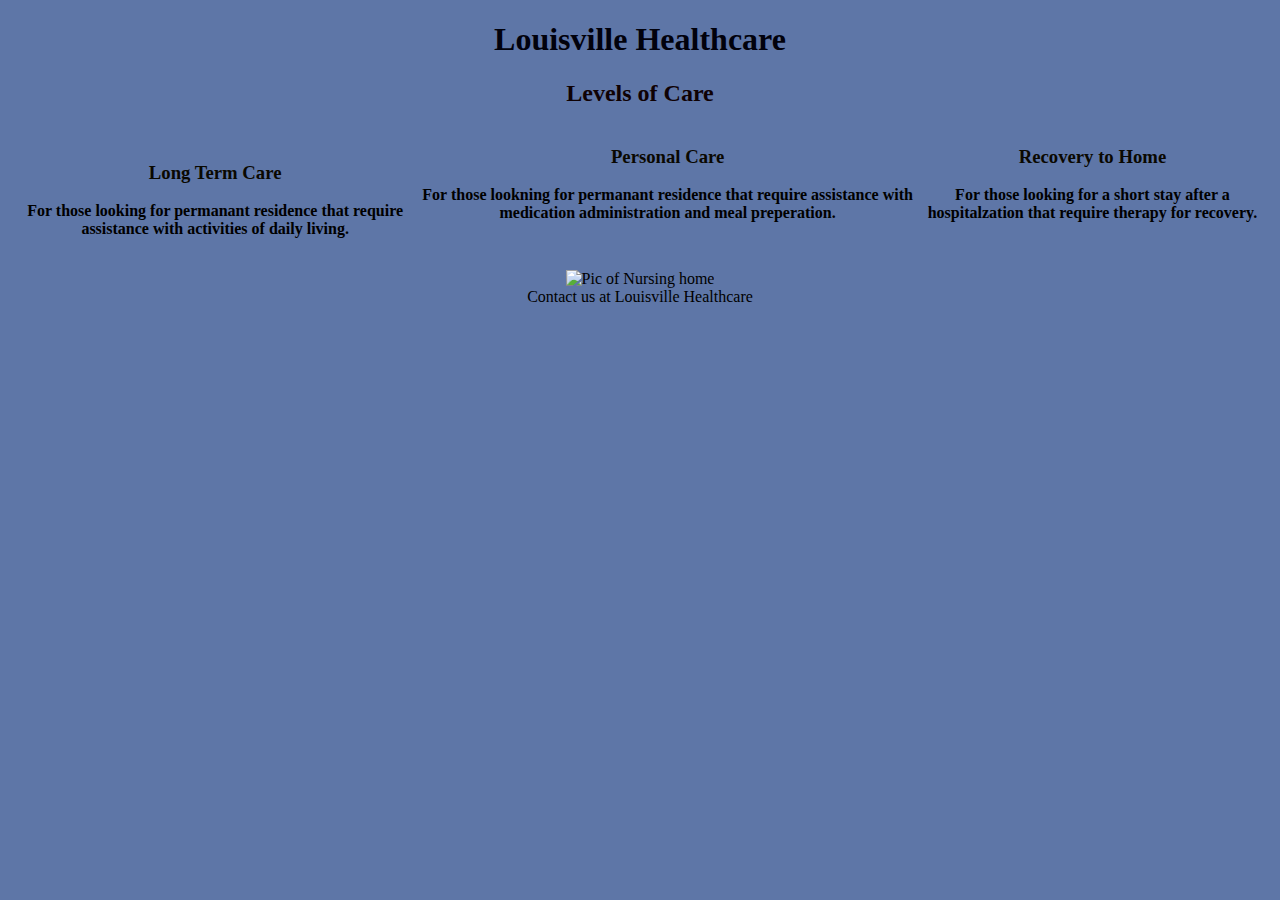
==== index.html @ a4a960a3 "added picture" ====
<!DOCTYPE html>
<html>

<head>
    <meta charset="utf-8">
    <title>Code Louisville Project</title>
    <meta name="viewport" content="width=device-width, initial-scale=1, shrink to fit=no">
    <link rel="stylesheet" href="css/site.css">
</head>

<body>
    <section>
        <div id = "title">
        <h1>Louisville Healthcare</h1>
       
    </div>
    </section>

    <div id = "head">
       <h2>Levels of Care</h2>
       </div>

    <section class="section-left">
        <div class="row">
            <div class="col">
        <h3>Long Term Care</h3>
        <p>For those looking for permanant residence that require assistance with
            activities of daily living.
        </p>
        </div>
            <div id = "center">
        <h3>Personal Care</h3>
        <p>For those lookning for permanant residence that require assistance with
            medication administration and meal preperation.
        </p>
    </div>
    <div id = "right">
        <h3>Recovery to Home</h3>
        <p>For those looking for a short stay after a hospitalzation that require
            therapy for recovery.
        </p>
    </div>
</div>
</div>
</section>

<img src="nazhome pic.jpg" alt="Pic of Nursing home"/>

    

    <script src="js/site.js"></script>
</body>
<footer>
    Contact us at Louisville Healthcare
</footer>
<script type="text/javascript">
    alert("Welcome to the 5 Star rated Louisville Healthcare");
</script>




</html>
---- css/site.css ----
h1 {
    color:rgb(1, 1, 12);
}
h2 {color: rgb(15, 1, 4);
}
h3 {color: rgb(10, 8, 1);}



body {
    background-color: rgb(94, 118, 167);
    text-align: center;
}
footer {
    clear: both;
    width: 100%;
    text-align: center;
}

/*for tablets*/
@media screen and (min-width: 800px) {
    section .row {
        max-width: 800 px;
        margin: auto;
        display: flex;
        justify-content: space between;
    }
    section .row .col {
        padding: 1rem;
        flex-grow: 1;
    }
}

/*for large screens*/
@media screen and (min-width: 1200px) {
    section .row {
        max-width: 1200 px;
    }
}
#title {
    text-align: center;
}
#head {
    text-align: center;
}

    div {
        
        border-top: cornsilk;
        font-weight: bold;
        text-align: center;
    }
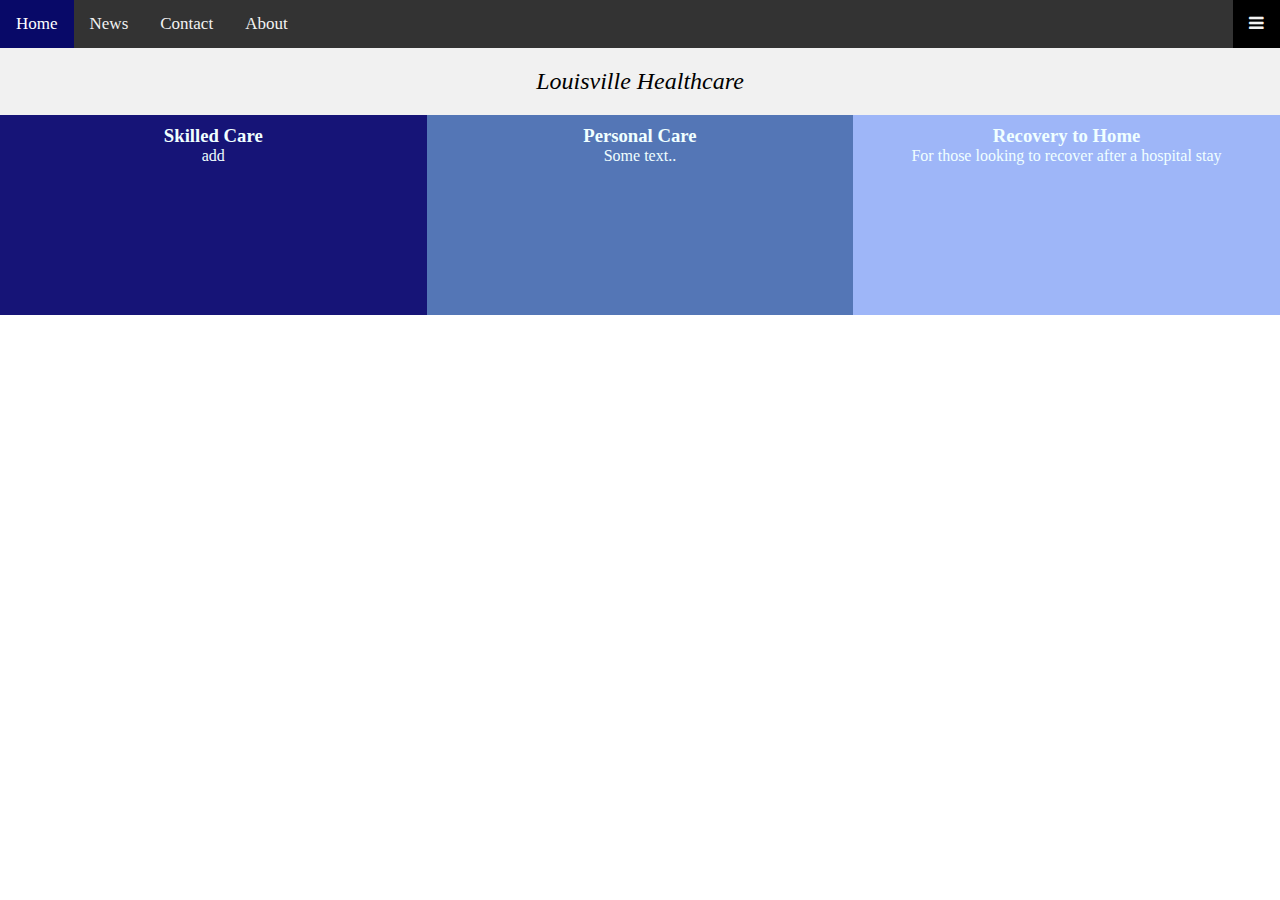
==== commit d8d60f77: "nav" ====
--- a/index.html
+++ b/index.html
@@ -3,61 +3,112 @@
 
 <head>
     <meta charset="utf-8">
-    <title>Code Louisville Project</title>
-    <meta name="viewport" content="width=device-width, initial-scale=1, shrink to fit=no">
+    <title>Louisville HC</title>
+    <meta name="viewport" content="width=device-width, initial-scale=1">
     <link rel="stylesheet" href="css/site.css">
+
 </head>
 
-<body>
-    <section>
-        <div id = "title">
-        <h1>Louisville Healthcare</h1>
-       
-    </div>
-    </section>
+<link rel="stylesheet" href="https://cdnjs.cloudflare.com/ajax/libs/font-awesome/4.7.0/css/font-awesome.min.css">
 
-    <div id = "head">
-       <h2>Levels of Care</h2>
-       </div>
 
-    <section class="section-left">
-        <div class="row">
-            <div class="col">
-        <h3>Long Term Care</h3>
-        <p>For those looking for permanant residence that require assistance with
-            activities of daily living.
-        </p>
-        </div>
-            <div id = "center">
-        <h3>Personal Care</h3>
-        <p>For those lookning for permanant residence that require assistance with
-            medication administration and meal preperation.
-        </p>
-    </div>
-    <div id = "right">
-        <h3>Recovery to Home</h3>
-        <p>For those looking for a short stay after a hospitalzation that require
-            therapy for recovery.
-        </p>
-    </div>
-</div>
-</div>
-</section>
+  </style>
+  </head>
+  <body>
+  
+  <div class="topnav" id="myTopnav">
+    <a href="#home" class="active">Home</a>
+    <a href="#news">News</a>
+    <a href="#contact">Contact</a>
+    <a href="#about">About</a>
+    <a href="javascript:void(0);" class="icon" onclick="myFunction()">
+      <i class="fa fa-bars"></i>
+    </a>
+  </div>
+  
+  <div style="padding-left:16px">
+    <h2></h2>
+    <p></p>
+  </div>
+  
+  <script>
+  function myFunction() {
+    var x = document.getElementById("myTopnav");
+    if (x.className === "topnav") {
+      x.className += " responsive";
+    } else {
+      x.className = "topnav";
+    }
+  }
+  </script>
+  
 
-<img src="nazhome pic.jpg" alt="Pic of Nursing home"/>
+   <header>Louisville Healthcare</header> 
+
+   <style>
+    * {
+      box-sizing: border-box;
+    }
+    
+    .column {
+      float: left;
+      width: 33.33%;
+      padding: 10px;
+      height: 200px; 
+    }
 
     
+    .row:after {
+      content: "";
+      display: table;
+      clear: both;
+    }
+    
+    @media screen and (max-width: 600px) {
+      .column {
+        width: 100%;
+      }
 
-    <script src="js/site.js"></script>
+    @media screen and (min-width: 601px) {
+        .column {
+            width: 100%
+        }
+    }
+    
+}
+    </style>
+    
+    <body>
+    
+    <div class="row">
+      <div class="column" style="background-color:rgb(22, 20, 119);">
+        <h3>Skilled Care</h3>
+        <p>add</p>
+      </div>
+      <div class="column" style="background-color:rgb(84, 118, 182);">
+        <h3>Personal Care</h3>
+        <p>Some text..</p>
+      </div>
+      <div class="column" style="background-color:rgb(158, 182, 248);">
+        <h3>Recovery to Home</h3>
+        <p>For those looking to recover after a hospital stay</p>
+      </div>
+    </div>
+     
+
+
+
+<main>
+    
+
+</main>
+
 </body>
 <footer>
-    Contact us at Louisville Healthcare
+    
 </footer>
 <script type="text/javascript">
     alert("Welcome to the 5 Star rated Louisville Healthcare");
 </script>
 
-
-
-
 </html>--- a/css/site.css
+++ b/css/site.css
@@ -1,57 +1,115 @@
-h1 {
-    color:rgb(1, 1, 12);
+
+* {
+    margin: 0;
 }
-h2 {color: rgb(15, 1, 4);
-}
-h3 {color: rgb(10, 8, 1);}
 
+html
 
+.topnav {
+    overflow: hidden;
+    background-color: #333;
+    position: relative;
+  }
+  
+  .topnav #myLinks {
+    display: none;
+  }
+  
+  .topnav a {
+    color: white;
+    padding: 14px 16px;
+    text-decoration: none;
+    font-size: 17px;
+    display: block;
+  }
+  
+  .topnav a.icon {
+    background: black;
+    display: block;
+    position: absolute;
+    right: 0;
+    top: 0;
+  }
+  
+  .topnav a:hover {
+    background-color: #ddd;
+    color: black;
+  }
+  
+  .active {
+    background-color: #032150;
+    color: white;
+  }
+
+  .topnav .icon {
+    display: none;
+  }
+
+  .topnav {
+    overflow: hidden;
+    background-color: #333;
+  }
+  
+  .topnav a {
+    float: left;
+    display: block;
+    color: #f2f2f2;
+    text-align: center;
+    padding: 14px 16px;
+    text-decoration: none;
+    font-size: 17px;
+  }
+  
+  .topnav a:hover {
+    background-color: #ddd;
+    color: black;
+  }
+  
+  .topnav a.active {
+    background-color: #080968;
+    color: white;
+  }
+  
+  .topnav .icon {
+    display: none;
+  }
+  
+  @media screen and (max-width: 600px) {
+    .topnav a:not(:first-child) {display: none;}
+    .topnav a.icon {
+      float: right;
+      display: block;
+    }
+  }
+  
+  @media screen and (max-width: 600px) {
+    .topnav.responsive {position: relative;}
+    .topnav.responsive .icon {
+      position: absolute;
+      right: 0;
+      top: 0;
+    }
+    .topnav.responsive a {
+      float: none;
+      display: block;
+      text-align: left;
+    }
+  } 
+
+header {
+    background-color: #F1F1F1;
+    text-align: center;
+    padding: 20px;
+    font-size: x-large;
+    font-style: oblique;
+  }
 
 body {
-    background-color: rgb(94, 118, 167);
-    text-align: center;
+    height:100%   
 }
-footer {
-    clear: both;
-    width: 100%;
+
+.column {
+    color: azure;
     text-align: center;
 }
 
-/*for tablets*/
-@media screen and (min-width: 800px) {
-    section .row {
-        max-width: 800 px;
-        margin: auto;
-        display: flex;
-        justify-content: space between;
-    }
-    section .row .col {
-        padding: 1rem;
-        flex-grow: 1;
-    }
-}
-
-/*for large screens*/
-@media screen and (min-width: 1200px) {
-    section .row {
-        max-width: 1200 px;
-    }
-}
-#title {
-    text-align: center;
-}
-#head {
-    text-align: center;
-}
-
-    div {
-        
-        border-top: cornsilk;
-        font-weight: bold;
-        text-align: center;
-    }
-
-
-
-
-    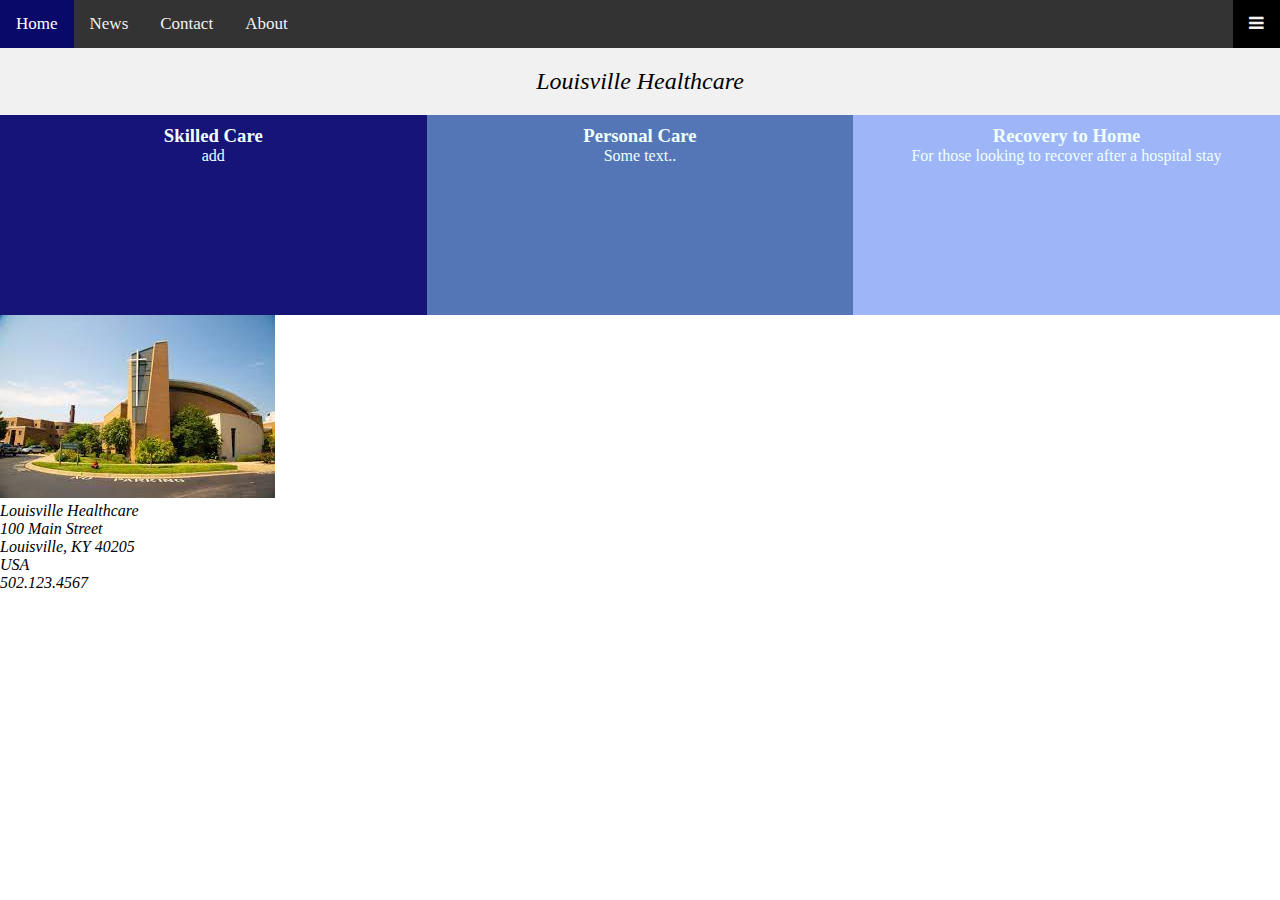
==== commit 10aa6597: "added pic" ====
--- a/index.html
+++ b/index.html
@@ -11,8 +11,6 @@
 
 <link rel="stylesheet" href="https://cdnjs.cloudflare.com/ajax/libs/font-awesome/4.7.0/css/font-awesome.min.css">
 
-
-  </style>
   </head>
   <body>
   
@@ -95,20 +93,37 @@
       </div>
     </div>
      
+<style>
+  
+</style>
+
+
+<main>
+    <img src="nazhome pic.jpg" alt="Louisville Healthcare" class="responsive">
+
+</main>
 
 
 
-<main>
-    
-
-</main>
-
 </body>
 <footer>
-    
+  <address>
+    Louisville Healthcare <br>
+    100 Main Street <br>
+    Louisville, KY 40205 <br>
+    USA <br>
+    502.123.4567
+    </address>  
 </footer>
 <script type="text/javascript">
     alert("Welcome to the 5 Star rated Louisville Healthcare");
 </script>
 
+<script>
+  a = 5;
+  b = 6;
+  c = a + b;
+  console.log(c);
+  </script> 
+
 </html>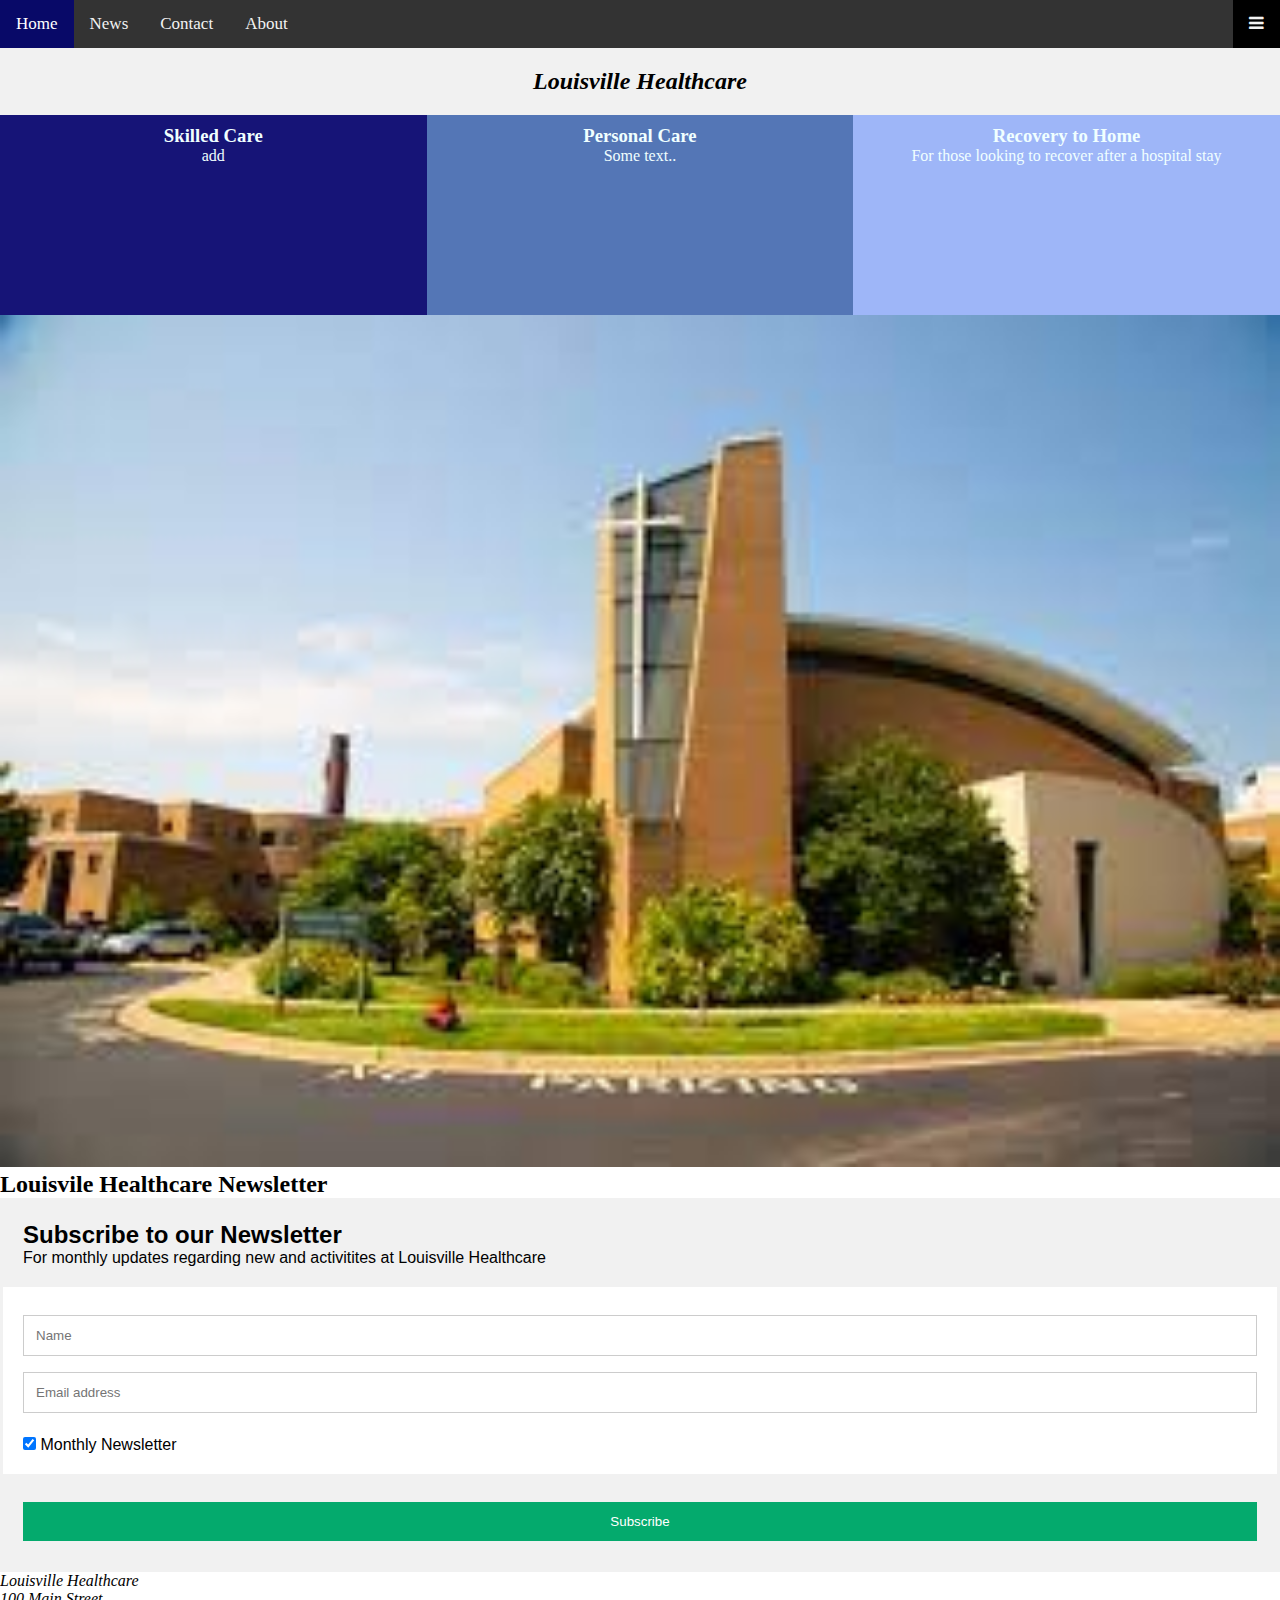
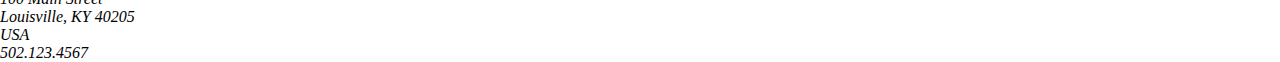
==== commit 7d3e9981: "newsletter request" ====
--- a/index.html
+++ b/index.html
@@ -6,7 +6,8 @@
     <title>Louisville HC</title>
     <meta name="viewport" content="width=device-width, initial-scale=1">
     <link rel="stylesheet" href="css/site.css">
-
+    
+    
 </head>
 
 <link rel="stylesheet" href="https://cdnjs.cloudflare.com/ajax/libs/font-awesome/4.7.0/css/font-awesome.min.css">
@@ -75,6 +76,8 @@
     
 }
     </style>
+
+
     
     <body>
     
@@ -92,20 +95,38 @@
         <p>For those looking to recover after a hospital stay</p>
       </div>
     </div>
-     
-<style>
-  
-</style>
 
+    <img src="nazhome pic.jpg" alt="Louisville Healthcare Building" class="responsive">
 
-<main>
-    <img src="nazhome pic.jpg" alt="Louisville Healthcare" class="responsive">
+    
+    </style>
+    <body>
+    
+    <h2>Louisvile Healthcare Newsletter</h2>
+    
+    <form action="/action_page.php">
+      <div class="container">
+        <h2>Subscribe to our Newsletter</h2>
+        <p>For monthly updates regarding new and activitites at Louisville Healthcare</p>
+      </div>
+    
+      <div class="container" style="background-color:white">
+        <input type="text" placeholder="Name" name="name" required>
+        <input type="text" placeholder="Email address" name="mail" required>
+        <label>
+          <input type="checkbox" checked="checked" name="subscribe"> Monthly Newsletter
+        </label>
+      </div>
+    
+      <div class="container">
+        <input type="submit" value="Subscribe">
+      </div>
+    </form>
 
-</main>
+  </body>
 
+</style>    
 
-
-</body>
 <footer>
   <address>
     Louisville Healthcare <br>
@@ -115,6 +136,7 @@
     502.123.4567
     </address>  
 </footer>
+
 <script type="text/javascript">
     alert("Welcome to the 5 Star rated Louisville Healthcare");
 </script>
--- a/css/site.css
+++ b/css/site.css
@@ -102,14 +102,59 @@
     padding: 20px;
     font-size: x-large;
     font-style: oblique;
+    font-weight: bolder;
   }
 
 body {
     height:100%   
 }
 
+
 .column {
     color: azure;
     text-align: center;
+   }
+
+
+
+.responsive {
+  width: 100%;
+  height: auto;
 }
 
+img {
+  width: 100%;
+}
+
+form {
+  border: 3px solid #f1f1f1;
+  font-family: Arial;
+}
+
+.container {
+  padding: 20px;
+  background-color: #f1f1f1;
+}
+
+input[type=text], input[type=submit] {
+  width: 100%;
+  padding: 12px;
+  margin: 8px 0;
+  display: inline-block;
+  border: 1px solid #ccc;
+  box-sizing: border-box;
+}
+
+input[type=checkbox] {
+  margin-top: 16px;
+}
+
+input[type=submit] {
+  background-color: #04AA6D;
+  color: white;
+  border: none;
+}
+
+input[type=submit]:hover {
+  opacity: 0.8;
+}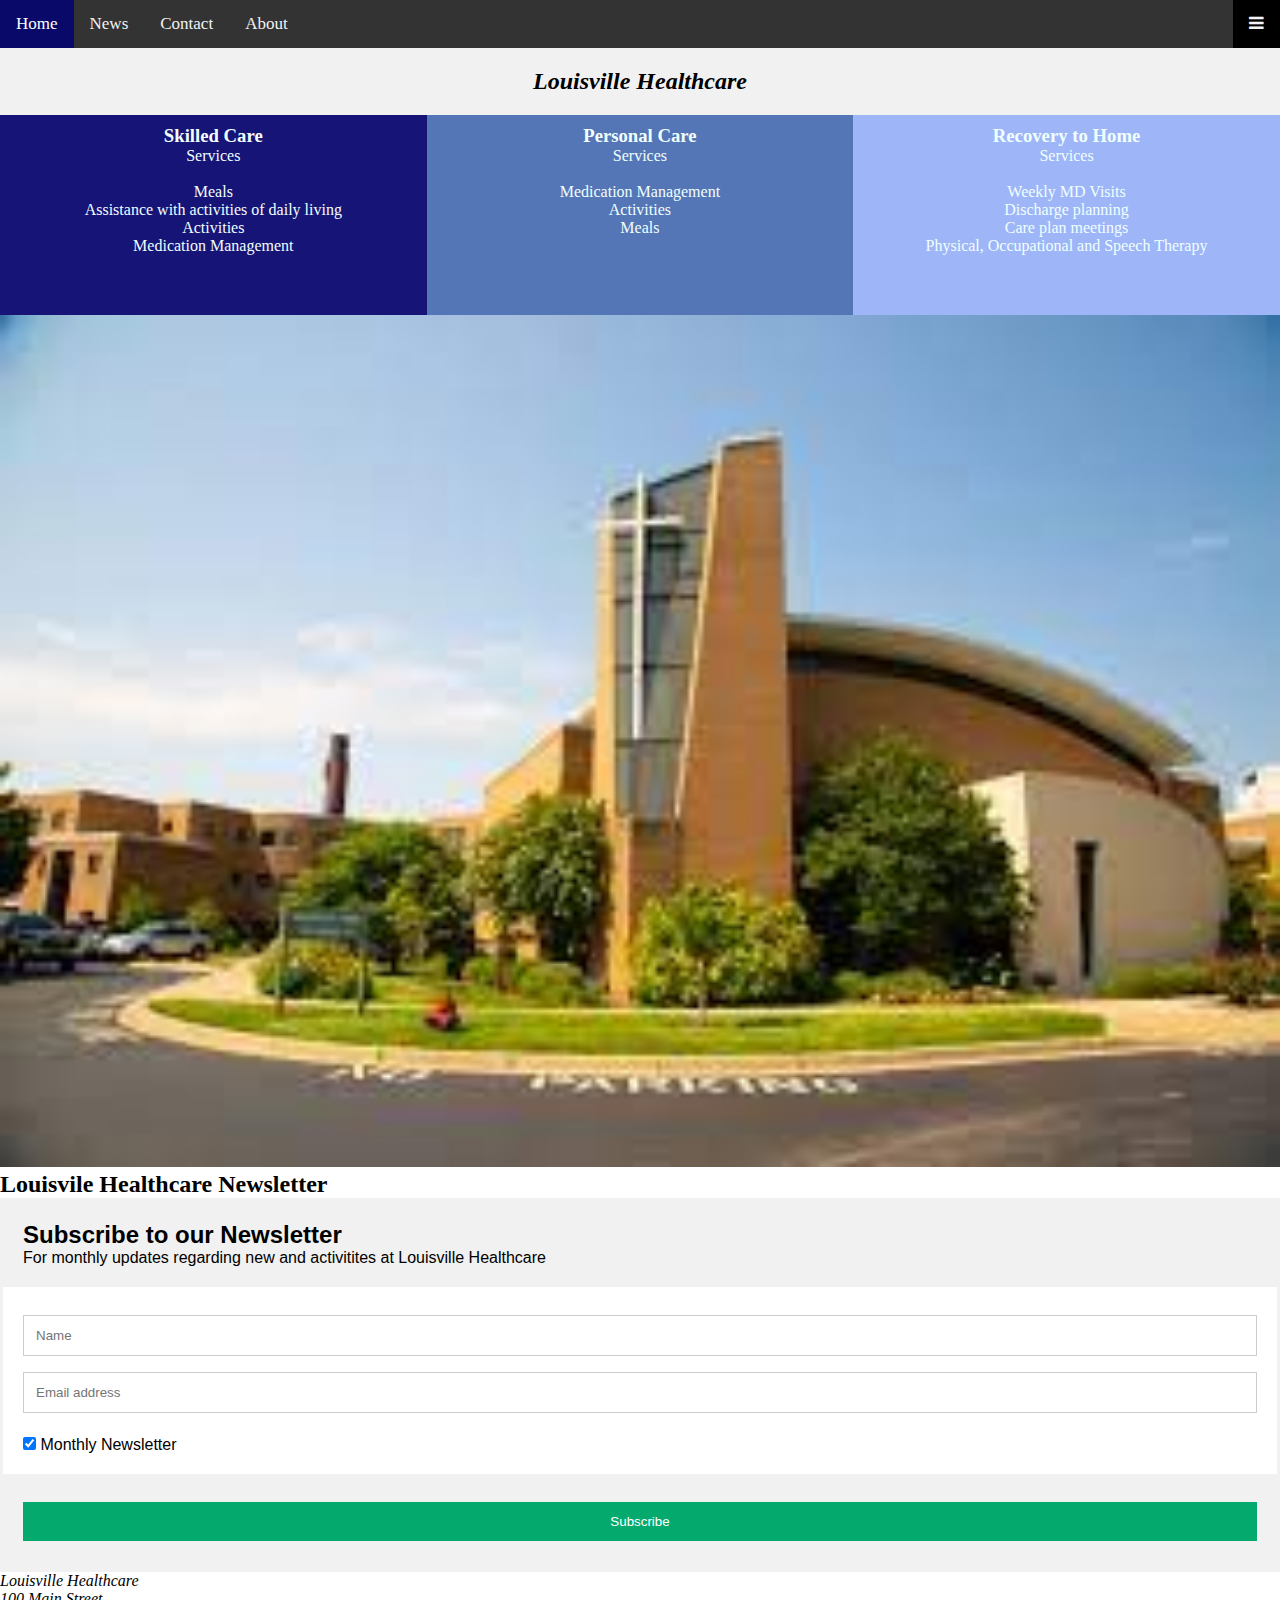
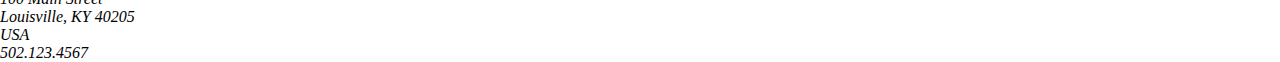
==== commit 8d3e862e: "columns updated" ====
--- a/index.html
+++ b/index.html
@@ -77,22 +77,38 @@
 }
     </style>
 
-
-    
     <body>
     
     <div class="row">
       <div class="column" style="background-color:rgb(22, 20, 119);">
         <h3>Skilled Care</h3>
-        <p>add</p>
+        <p>Services<br><br>
+          <il>
+            Meals<br>
+            Assistance with activities of daily living<br>
+            Activities<br>
+            Medication Management<br>
+          </il>
+        </p>
       </div>
       <div class="column" style="background-color:rgb(84, 118, 182);">
         <h3>Personal Care</h3>
-        <p>Some text..</p>
+        <p>Services<br><br>
+          <il>
+            Medication Management<br>
+            Activities<br>
+            Meals<br>
+          </il>
+        </p>
       </div>
       <div class="column" style="background-color:rgb(158, 182, 248);">
         <h3>Recovery to Home</h3>
-        <p>For those looking to recover after a hospital stay</p>
+        <p>Services<br><br>
+          Weekly MD Visits<br>
+          Discharge planning<br>
+          Care plan meetings<br>
+          Physical, Occupational and Speech Therapy<br>
+        </p>
       </div>
     </div>
 
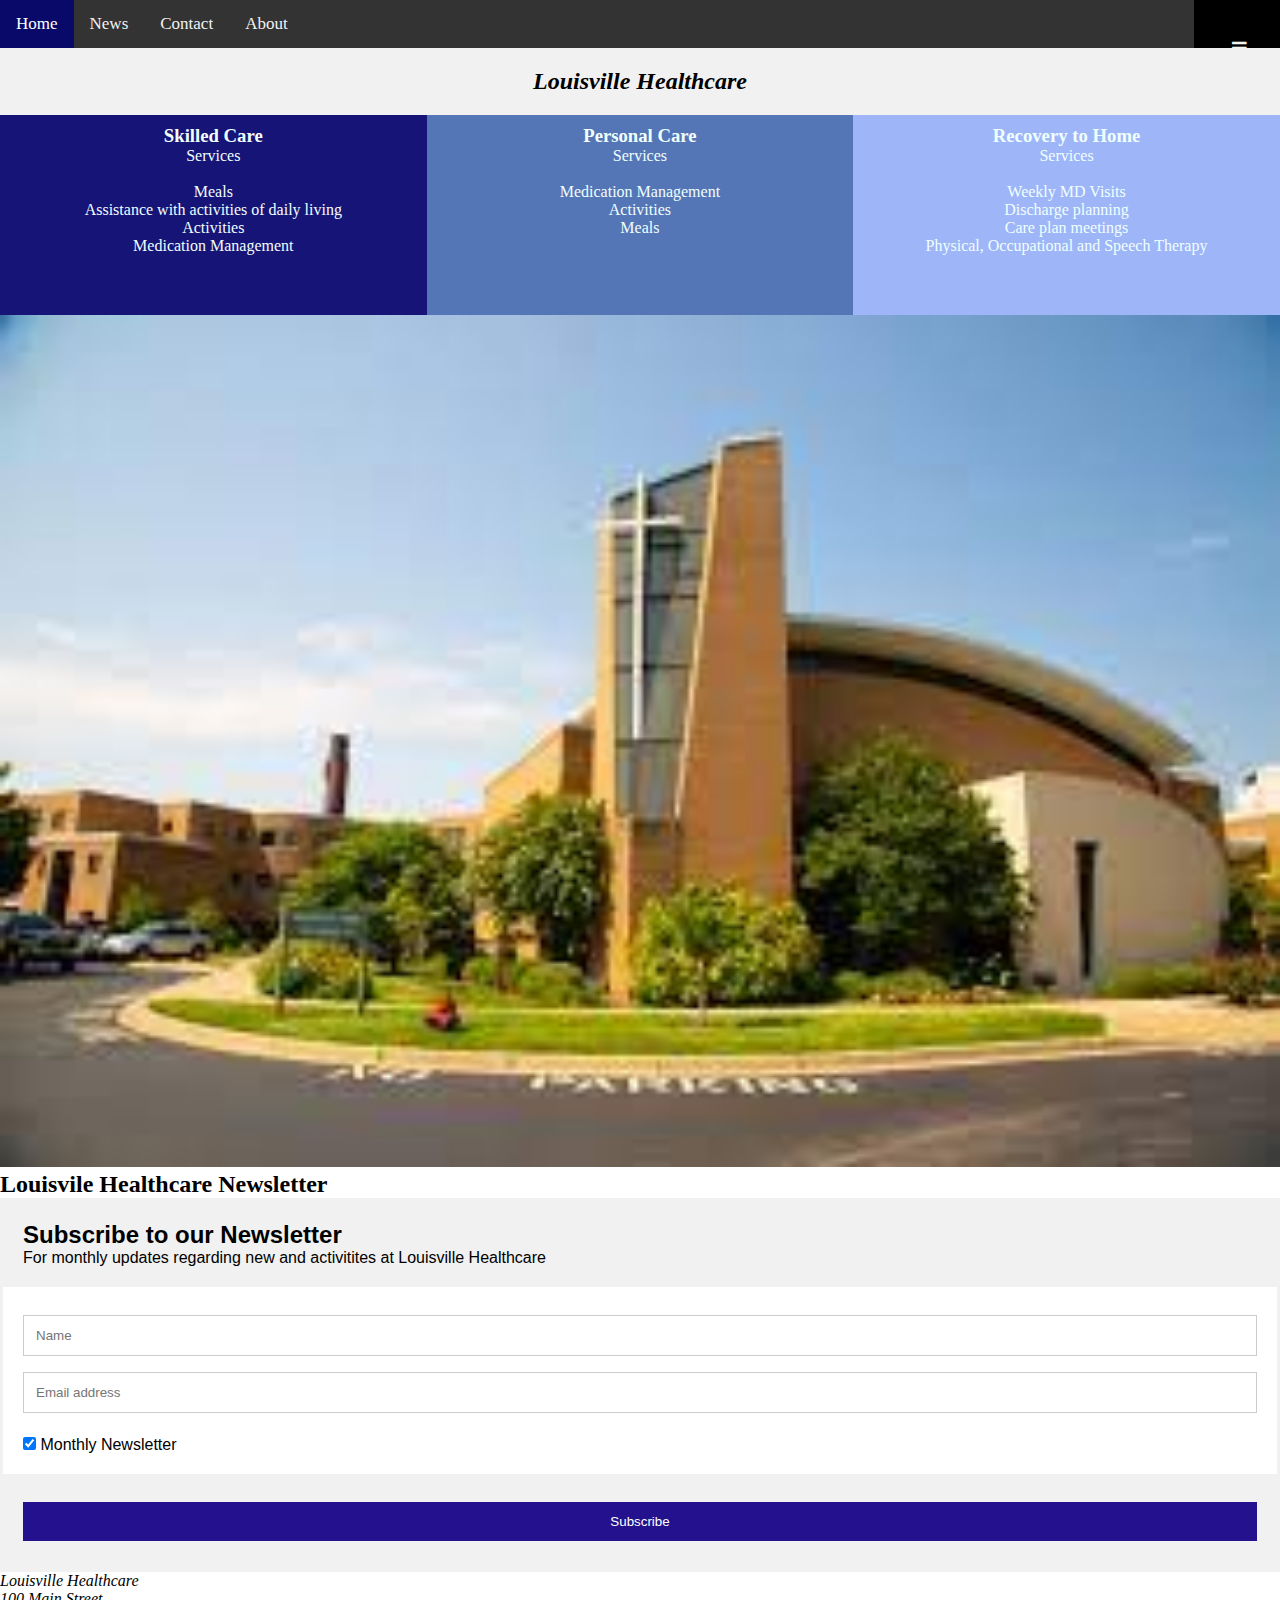
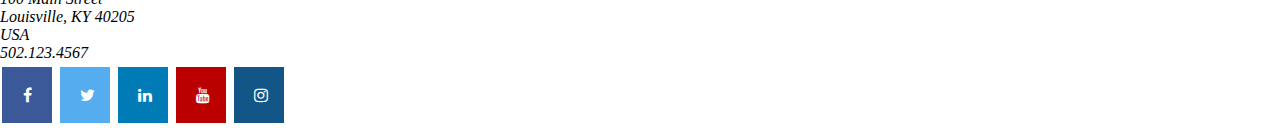
==== commit 63ec1563: "social media" ====
--- a/index.html
+++ b/index.html
@@ -6,6 +6,7 @@
     <title>Louisville HC</title>
     <meta name="viewport" content="width=device-width, initial-scale=1">
     <link rel="stylesheet" href="css/site.css">
+    <link rel="Contact" href="index2.html#contact">
     
     
 </head>
@@ -151,6 +152,12 @@
     USA <br>
     502.123.4567
     </address>  
+
+<a href="#" class="fa fa-facebook"></a>
+<a href="#" class="fa fa-twitter"></a>
+<a href="#" class="fa fa-linkedin"></a>
+<a href="#" class="fa fa-youtube"></a>
+<a href="#" class="fa fa-instagram"></a>
 </footer>
 
 <script type="text/javascript">
--- a/css/site.css
+++ b/css/site.css
@@ -150,11 +150,51 @@
 }
 
 input[type=submit] {
-  background-color: #04AA6D;
+  background-color: #23118d;
   color: white;
   border: none;
 }
 
 input[type=submit]:hover {
   opacity: 0.8;
-}+}
+
+.fa {
+  padding: 20px;
+  font-size: 30px;
+  width: 50px;
+  text-align: right;
+  text-decoration: none;
+  margin: 5px 2px;
+}
+
+.fa:hover {
+    opacity: 0.7;
+}
+
+.fa-facebook {
+  background: #3B5998;
+  color: white;
+}
+
+.fa-twitter {
+  background: #55ACEE;
+  color: white;
+}
+
+.fa-linkedin {
+  background: #007bb5;
+  color: white;
+}
+
+.fa-youtube {
+  background: #bb0000;
+  color: white;
+}
+
+.fa-instagram {
+  background: #125688;
+  color: white;
+}
+
+
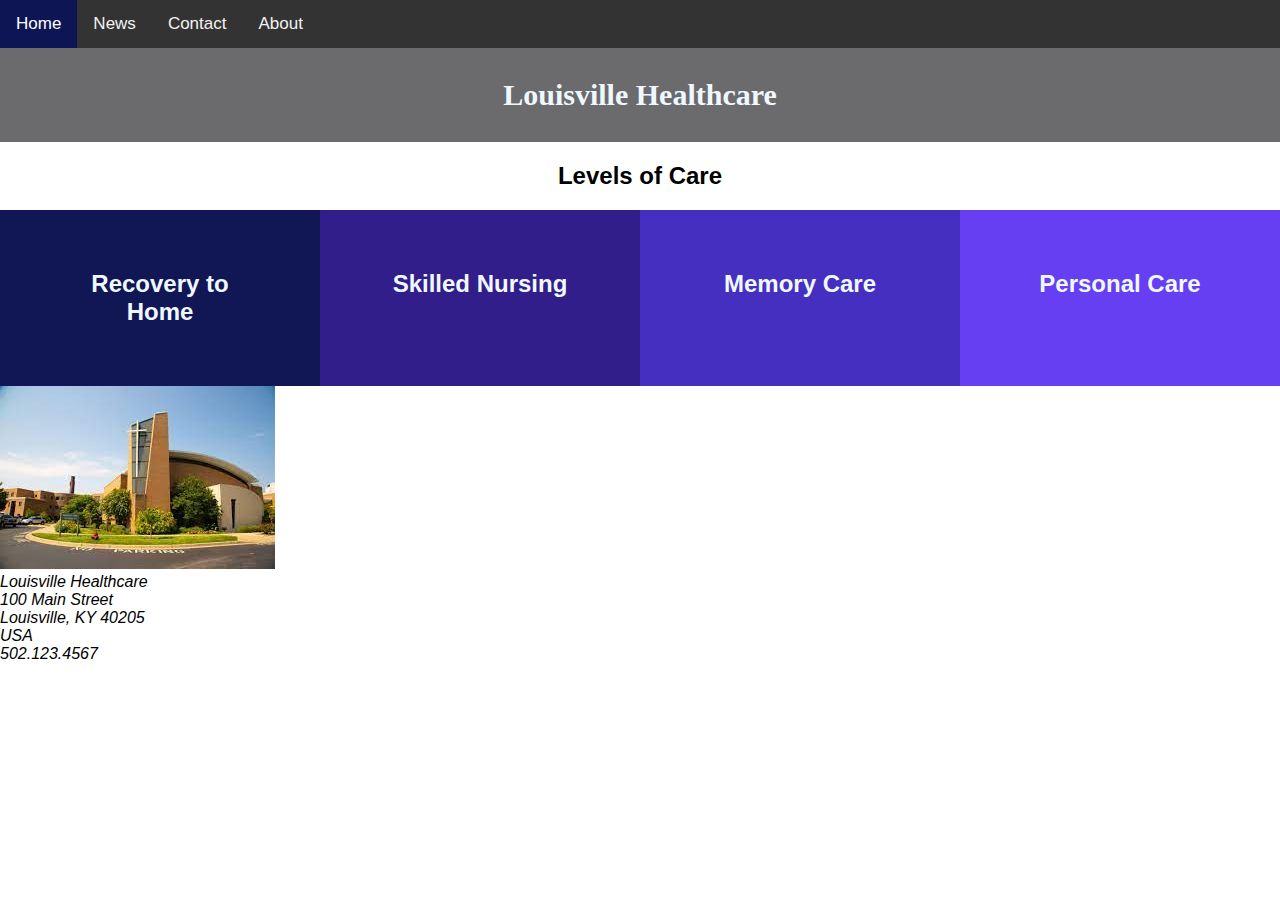
==== commit 8cc16a6b: "updates" ====
--- a/index.html
+++ b/index.html
@@ -6,143 +6,69 @@
     <title>Louisville HC</title>
     <meta name="viewport" content="width=device-width, initial-scale=1">
     <link rel="stylesheet" href="css/site.css">
-    <link rel="Contact" href="index2.html#contact">
+
+<link rel="stylesheet" href="https://cdnjs.cloudflare.com/ajax/libs/font-awesome/4.7.0/css/font-awesome.min.css">
+  
+</head>
+ 
+<body>
+
     
     
-</head>
+    <div class="topnav" id="myTopnav">
+      <a href="#home" class="active">Home</a>
+      <a href="#news">News</a>
+      <a href="#contact">Contact</a>
+      <a href="#about">About</a>
+      <a href="javascript:void(0);" class="icon" onclick="myFunction()">
+        <i class="fa fa-bars"></i>
+      </a>
+    </div>
+    
+    <div style="padding-left:16px">
+    </div>
+   <!--do not move-->
+    <script>
+   function myFunction() {
+  var x = document.getElementById("myTopnav");
+  if (x.className === "topnav") {
+    x.className += " responsive";
+  } else {
+    x.className = "topnav";
+  }
+}
+    </script>
 
-<link rel="stylesheet" href="https://cdnjs.cloudflare.com/ajax/libs/font-awesome/4.7.0/css/font-awesome.min.css">
+<header>
+  Louisville Healthcare
+</header>
+    
+    <h2>Levels of Care</h2>
 
-  </head>
-  <body>
-  
-  <div class="topnav" id="myTopnav">
-    <a href="#home" class="active">Home</a>
-    <a href="#news">News</a>
-    <a href="#contact">Contact</a>
-    <a href="#about">About</a>
-    <a href="javascript:void(0);" class="icon" onclick="myFunction()">
-      <i class="fa fa-bars"></i>
-    </a>
+<div class="row">
+  <div class="column" style="background-color:rgb(17, 22, 85);">
+    <h2>Recovery to Home</h2>
   </div>
   
-  <div style="padding-left:16px">
-    <h2></h2>
-    <p></p>
+  <div class="column" style="background-color:rgb(50, 30, 138);">
+    <h2>Skilled Nursing</h2>
   </div>
   
-  <script>
-  function myFunction() {
-    var x = document.getElementById("myTopnav");
-    if (x.className === "topnav") {
-      x.className += " responsive";
-    } else {
-      x.className = "topnav";
-    }
-  }
-  </script>
+  <div class="column" style="background-color:rgb(69, 47, 192);">
+    <h2>Memory Care</h2>
+  </div>
   
-
-   <header>Louisville Healthcare</header> 
-
-   <style>
-    * {
-      box-sizing: border-box;
-    }
-    
-    .column {
-      float: left;
-      width: 33.33%;
-      padding: 10px;
-      height: 200px; 
-    }
-
-    
-    .row:after {
-      content: "";
-      display: table;
-      clear: both;
-    }
-    
-    @media screen and (max-width: 600px) {
-      .column {
-        width: 100%;
-      }
-
-    @media screen and (min-width: 601px) {
-        .column {
-            width: 100%
-        }
-    }
-    
-}
-    </style>
-
-    <body>
-    
-    <div class="row">
-      <div class="column" style="background-color:rgb(22, 20, 119);">
-        <h3>Skilled Care</h3>
-        <p>Services<br><br>
-          <il>
-            Meals<br>
-            Assistance with activities of daily living<br>
-            Activities<br>
-            Medication Management<br>
-          </il>
-        </p>
-      </div>
-      <div class="column" style="background-color:rgb(84, 118, 182);">
-        <h3>Personal Care</h3>
-        <p>Services<br><br>
-          <il>
-            Medication Management<br>
-            Activities<br>
-            Meals<br>
-          </il>
-        </p>
-      </div>
-      <div class="column" style="background-color:rgb(158, 182, 248);">
-        <h3>Recovery to Home</h3>
-        <p>Services<br><br>
-          Weekly MD Visits<br>
-          Discharge planning<br>
-          Care plan meetings<br>
-          Physical, Occupational and Speech Therapy<br>
-        </p>
-      </div>
-    </div>
+  <div class="column" style="background-color:rgb(101, 63, 241);">
+    <h2>Personal Care</h2>
+  </div>
+</div>
+   
 
     <img src="nazhome pic.jpg" alt="Louisville Healthcare Building" class="responsive">
-
-    
-    </style>
-    <body>
-    
-    <h2>Louisvile Healthcare Newsletter</h2>
-    
-    <form action="/action_page.php">
-      <div class="container">
-        <h2>Subscribe to our Newsletter</h2>
-        <p>For monthly updates regarding new and activitites at Louisville Healthcare</p>
-      </div>
-    
-      <div class="container" style="background-color:white">
-        <input type="text" placeholder="Name" name="name" required>
-        <input type="text" placeholder="Email address" name="mail" required>
-        <label>
-          <input type="checkbox" checked="checked" name="subscribe"> Monthly Newsletter
-        </label>
-      </div>
-    
-      <div class="container">
-        <input type="submit" value="Subscribe">
-      </div>
-    </form>
-
+  
   </body>
 
-</style>    
+
 
 <footer>
   <address>
@@ -150,25 +76,13 @@
     100 Main Street <br>
     Louisville, KY 40205 <br>
     USA <br>
-    502.123.4567
+    502.123.4567 <br>
     </address>  
 
-<a href="#" class="fa fa-facebook"></a>
-<a href="#" class="fa fa-twitter"></a>
-<a href="#" class="fa fa-linkedin"></a>
-<a href="#" class="fa fa-youtube"></a>
-<a href="#" class="fa fa-instagram"></a>
+    
+
 </footer>
 
-<script type="text/javascript">
-    alert("Welcome to the 5 Star rated Louisville Healthcare");
-</script>
 
-<script>
-  a = 5;
-  b = 6;
-  c = a + b;
-  console.log(c);
-  </script> 
 
 </html>--- a/css/site.css
+++ b/css/site.css
@@ -3,198 +3,112 @@
     margin: 0;
 }
 
-html
+header {
+  background-color: rgb(107, 107, 110);
+  color: aliceblue;
+  text-align: center;
+  padding:30px;
+  font-size: 30px;
+  font-family: 'Times New Roman', Times, serif;
+  font-weight: bolder;
+}
+
+body {
+  margin: 0;
+  font-family: Arial, Helvetica, sans-serif;
+}
 
 .topnav {
-    overflow: hidden;
-    background-color: #333;
-    position: relative;
-  }
-  
-  .topnav #myLinks {
-    display: none;
-  }
-  
-  .topnav a {
-    color: white;
-    padding: 14px 16px;
-    text-decoration: none;
-    font-size: 17px;
+  overflow: hidden;
+  background-color: #333;
+}
+
+.topnav a {
+  float: left;
+  display: block;
+  color: #f2f2f2;
+  text-align: center;
+  padding: 14px 16px;
+  text-decoration: none;
+  font-size: 17px;
+}
+
+.topnav a:hover {
+  background-color: #ddd;
+  color: black;
+}
+
+.topnav a.active {
+  background-color: #0e1555;
+  color: white;
+}
+
+.topnav .icon {
+  display: none;
+}
+
+@media screen and (max-width: 600px) {
+  .topnav a:not(:first-child) {display: none;}
+  .topnav a.icon {
+    float: right;
     display: block;
   }
-  
-  .topnav a.icon {
-    background: black;
-    display: block;
+}
+
+@media screen and (max-width: 600px) {
+  .topnav.responsive {position: relative;}
+  .topnav.responsive .icon {
     position: absolute;
     right: 0;
     top: 0;
   }
-  
-  .topnav a:hover {
-    background-color: #ddd;
-    color: black;
+  .topnav.responsive a {
+    float: none;
+    display: block;
+    text-align: left;
   }
-  
-  .active {
-    background-color: #032150;
-    color: white;
+}
+
+h2 {
+  text-align: center;
+  padding: 20px
+}
+
+*{
+  box-sizing: border-box;
+}
+
+/* Container for flexboxes */
+.row {
+  display: flex;
+  flex-wrap: wrap;
+}
+
+/* Create four equal columns */
+.column {
+  flex: 25%;
+  padding: 40px;
+  text-align: center;
+  color: aliceblue;
+}
+
+/* On screens that are 992px wide or less, go from four columns to two columns */
+@media screen and (max-width: 992px) {
+  .column {
+    flex: 50%;
   }
+}
 
-  .topnav .icon {
-    display: none;
+/* On screens that are 600px wide or less, make the columns stack on top of each other instead of next to each other */
+@media screen and (max-width: 600px) {
+  .row {
+    flex-direction: column;
   }
+}
 
-  .topnav {
-    overflow: hidden;
-    background-color: #333;
-  }
-  
-  .topnav a {
-    float: left;
-    display: block;
-    color: #f2f2f2;
-    text-align: center;
-    padding: 14px 16px;
-    text-decoration: none;
-    font-size: 17px;
-  }
-  
-  .topnav a:hover {
-    background-color: #ddd;
-    color: black;
-  }
-  
-  .topnav a.active {
-    background-color: #080968;
-    color: white;
-  }
-  
-  .topnav .icon {
-    display: none;
-  }
-  
-  @media screen and (max-width: 600px) {
-    .topnav a:not(:first-child) {display: none;}
-    .topnav a.icon {
-      float: right;
-      display: block;
-    }
-  }
-  
-  @media screen and (max-width: 600px) {
-    .topnav.responsive {position: relative;}
-    .topnav.responsive .icon {
-      position: absolute;
-      right: 0;
-      top: 0;
-    }
-    .topnav.responsive a {
-      float: none;
-      display: block;
-      text-align: left;
-    }
-  } 
-
-header {
-    background-color: #F1F1F1;
-    text-align: center;
-    padding: 20px;
-    font-size: x-large;
-    font-style: oblique;
-    font-weight: bolder;
-  }
-
-body {
-    height:100%   
+.img {
+  size: 100%;
 }
 
 
-.column {
-    color: azure;
-    text-align: center;
-   }
 
-
-
-.responsive {
-  width: 100%;
-  height: auto;
-}
-
-img {
-  width: 100%;
-}
-
-form {
-  border: 3px solid #f1f1f1;
-  font-family: Arial;
-}
-
-.container {
-  padding: 20px;
-  background-color: #f1f1f1;
-}
-
-input[type=text], input[type=submit] {
-  width: 100%;
-  padding: 12px;
-  margin: 8px 0;
-  display: inline-block;
-  border: 1px solid #ccc;
-  box-sizing: border-box;
-}
-
-input[type=checkbox] {
-  margin-top: 16px;
-}
-
-input[type=submit] {
-  background-color: #23118d;
-  color: white;
-  border: none;
-}
-
-input[type=submit]:hover {
-  opacity: 0.8;
-}
-
-.fa {
-  padding: 20px;
-  font-size: 30px;
-  width: 50px;
-  text-align: right;
-  text-decoration: none;
-  margin: 5px 2px;
-}
-
-.fa:hover {
-    opacity: 0.7;
-}
-
-.fa-facebook {
-  background: #3B5998;
-  color: white;
-}
-
-.fa-twitter {
-  background: #55ACEE;
-  color: white;
-}
-
-.fa-linkedin {
-  background: #007bb5;
-  color: white;
-}
-
-.fa-youtube {
-  background: #bb0000;
-  color: white;
-}
-
-.fa-instagram {
-  background: #125688;
-  color: white;
-}
-
-
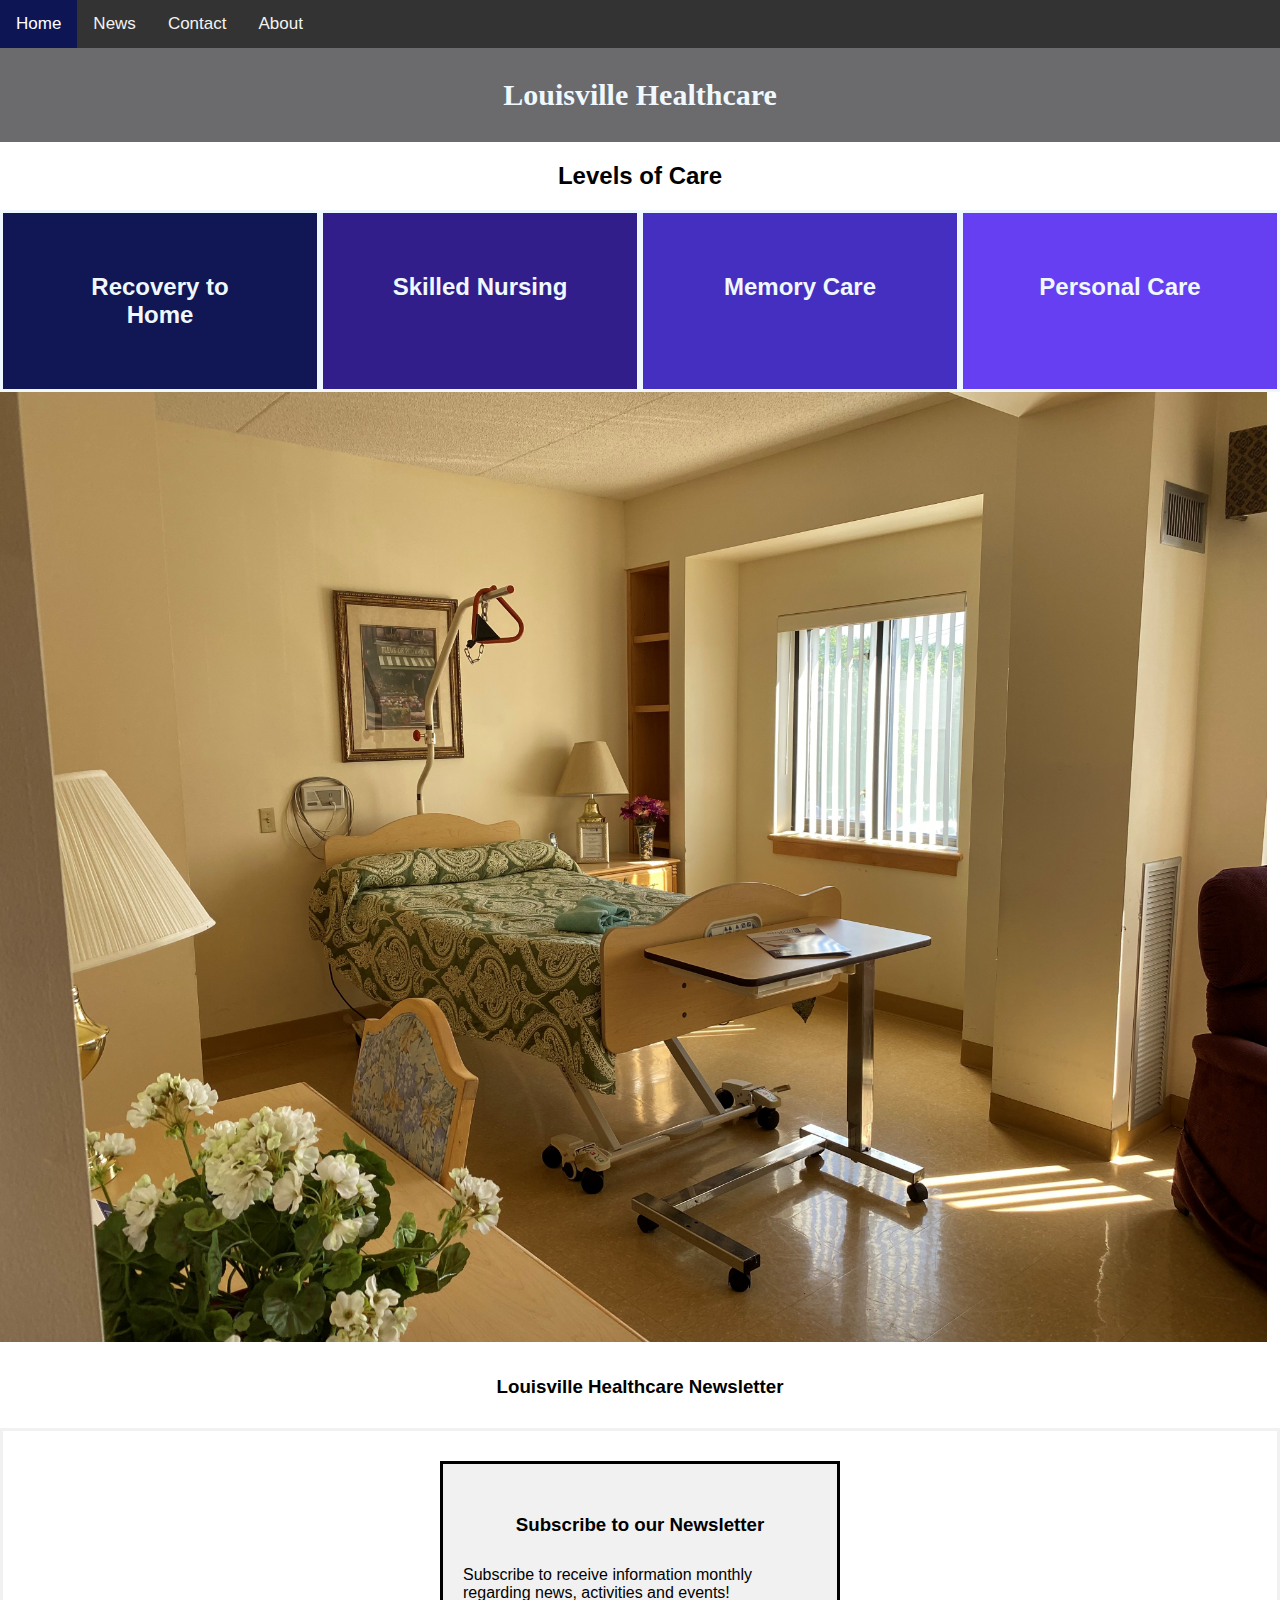
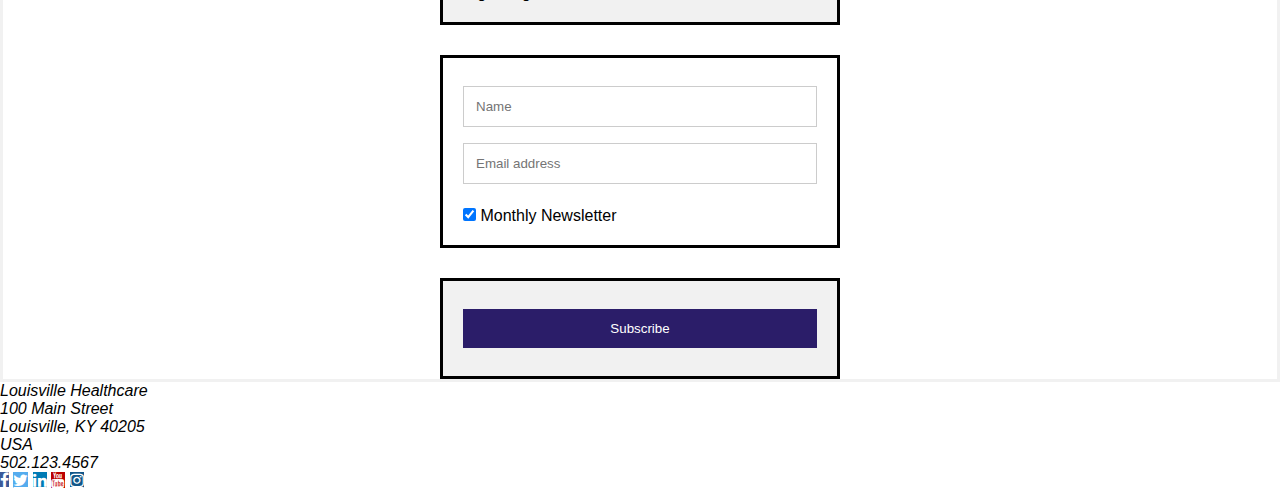
==== commit c3bb0814: "final" ====
--- a/index.html
+++ b/index.html
@@ -11,15 +11,12 @@
   
 </head>
  
-<body>
-
-    
-    
+<body>   
     <div class="topnav" id="myTopnav">
       <a href="#home" class="active">Home</a>
       <a href="#news">News</a>
       <a href="#contact">Contact</a>
-      <a href="#about">About</a>
+      <a href="about.html">About</a>
       <a href="javascript:void(0);" class="icon" onclick="myFunction()">
         <i class="fa fa-bars"></i>
       </a>
@@ -27,16 +24,16 @@
     
     <div style="padding-left:16px">
     </div>
-   <!--do not move-->
+   
     <script>
    function myFunction() {
-  var x = document.getElementById("myTopnav");
-  if (x.className === "topnav") {
-    x.className += " responsive";
-  } else {
-    x.className = "topnav";
+    var x = document.getElementById("myTopnav");
+    if (x.className === "topnav") {
+      x.className += " responsive";
+    } else {
+      x.className = "topnav";
+    }
   }
-}
     </script>
 
 <header>
@@ -63,10 +60,28 @@
   </div>
 </div>
    
+<img src="rehab room.jpg" alt="Recovery To Home Room"> 
+  
+<h3>Louisville Healthcare Newsletter</h3>
 
-    <img src="nazhome pic.jpg" alt="Louisville Healthcare Building" class="responsive">
-  
-  </body>
+<form action="/action_page.php">
+  <div class="container">
+    <h3>Subscribe to our Newsletter</h3>
+    <p>Subscribe to receive information monthly regarding news, activities and events!</p>
+  </div>
+
+  <div class="container" style="background-color:white">
+    <input type="text" placeholder="Name" name="name" required>
+    <input type="text" placeholder="Email address" name="mail" required>
+    <label>
+      <input type="checkbox" checked="checked" name="subscribe"> Monthly Newsletter
+    </label>
+  </div>
+
+  <div class="container">
+    <input type="submit" value="Subscribe">
+  </div>
+</form>
 
 
 
@@ -78,11 +93,15 @@
     USA <br>
     502.123.4567 <br>
     </address>  
-
+<div class="social"></div> 
+    <a href="#" class="fa fa-facebook"></a>
+    <a href="#" class="fa fa-twitter"></a>
+    <a href="#" class="fa fa-linkedin"></a>
+    <a href="#" class="fa fa-youtube"></a>
+    <a href="#" class="fa fa-instagram"></a>
     
-
 </footer>
-
+</body>
 
 
 </html>--- a/css/site.css
+++ b/css/site.css
@@ -78,37 +78,119 @@
   box-sizing: border-box;
 }
 
-/* Container for flexboxes */
 .row {
   display: flex;
   flex-wrap: wrap;
 }
 
-/* Create four equal columns */
+
 .column {
   flex: 25%;
   padding: 40px;
   text-align: center;
   color: aliceblue;
+  border-style: solid;
+  border-color: light rgb(141, 139, 139);
 }
 
-/* On screens that are 992px wide or less, go from four columns to two columns */
+
 @media screen and (max-width: 992px) {
   .column {
     flex: 50%;
   }
 }
 
-/* On screens that are 600px wide or less, make the columns stack on top of each other instead of next to each other */
+
 @media screen and (max-width: 600px) {
   .row {
     flex-direction: column;
   }
 }
 
-.img {
-  size: 100%;
+img {
+  align-items: center;
+  width: 99%;
+}
+
+
+h3 {
+  padding: 25px;
+  text-align: center;
+}
+form {
+  border: 3px solid #f1f1f1;
+  font-family: Arial;
+}
+
+.container {
+  padding: 20px;
+  background-color: #f1f1f1;
+  border-style: solid;
+  border-color: black;
+  width: 400px;
+  margin: 30px auto 0 auto;
+}
+
+input[type=text], input[type=submit] {
+  width: 100%;
+  padding: 12px;
+  margin: 8px 0;
+  display: inline-block;
+  border: 1px solid #ccc;
+  box-sizing: border-box;
+}
+
+input[type=checkbox] {
+  margin-top: 16px;
+}
+
+input[type=submit] {
+  background-color: #2b1d69;
+  color: white;
+  border: none;
+}
+
+input[type=submit]:hover {
+  opacity: 0.8;
+}
+h3 {
+  text-align: center;
+  text-decoration: none;
+  margin: 5px 2px;
+  border-radius: 50%;
+}
+.fa-facebook {
+  background: #3B5998;
+  color: white
+}
+
+.fa-twitter {
+  background: #55ACEE;
+  color: white;
+}
+
+.fa-linkedin {
+  background: #007bb5;
+  color: white;
+}
+
+.fa-youtube {
+  background: #bb0000;
+  color: white;
+}
+
+.fa-instagram {
+  background: #125688;
+  color: white;
+}
+.social {
+  text-align: right;
 }
 
 
 
+
+
+
+
+
